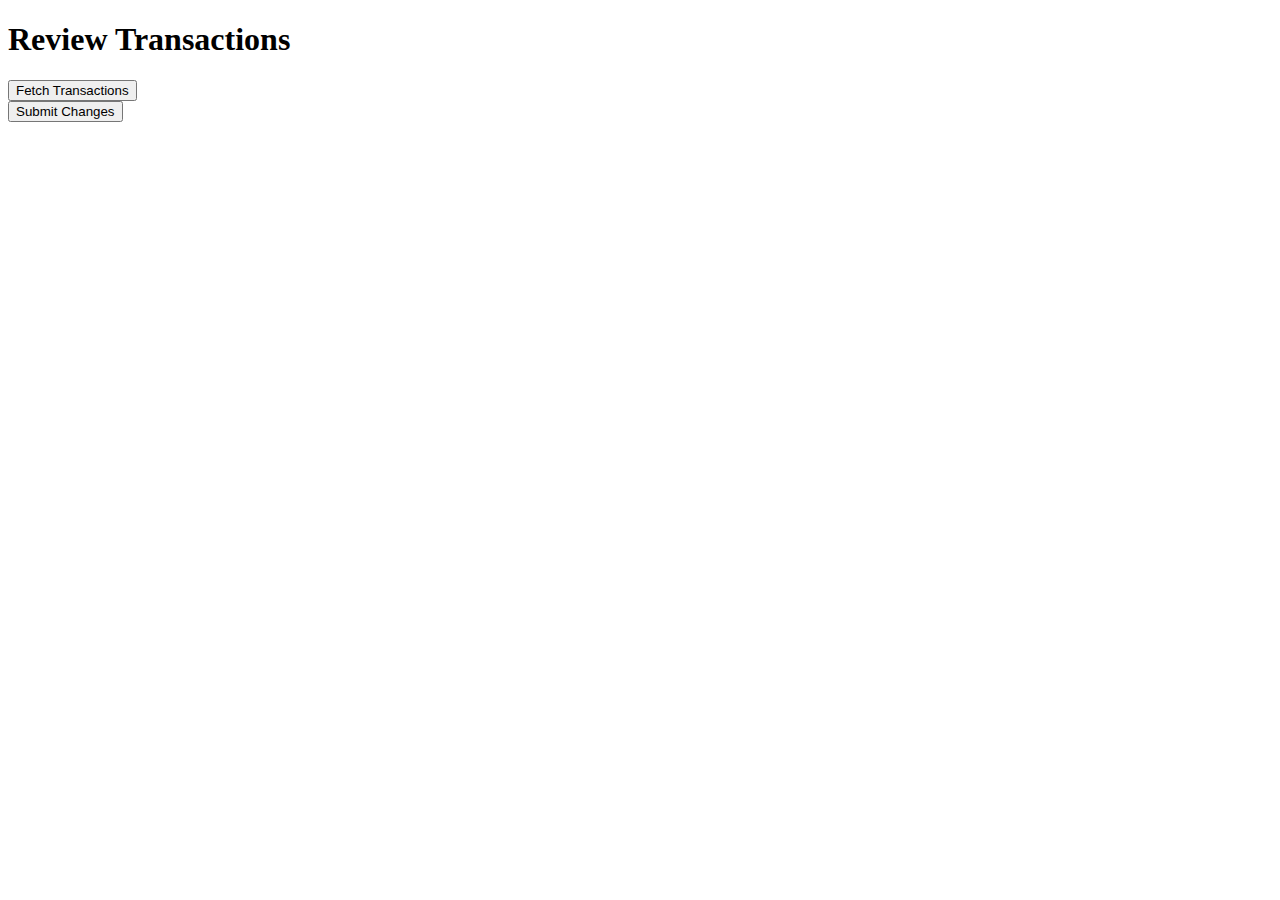
==== static-site/index.html @ c08ee446 "Add static website to test api gateway calls" ====
<!DOCTYPE html>
<html lang="en">
<head>
    <meta charset="UTF-8">
    <meta name="viewport" content="width=device-width, initial-scale=1.0">
    <title>Couple Split - Review Transactions</title>
</head>
<body>
    <h1>Review Transactions</h1>

    <button onclick="fetchTransactions()">Fetch Transactions</button>

    <div id="transactions">
        <!-- Transactions will be dynamically populated here -->
    </div>

    <button onclick="submitChanges()">Submit Changes</button>

    <!-- Link to external JavaScript file -->
    <script src="<INSERT scripts.js presign url>"></script>
</body>
</html>
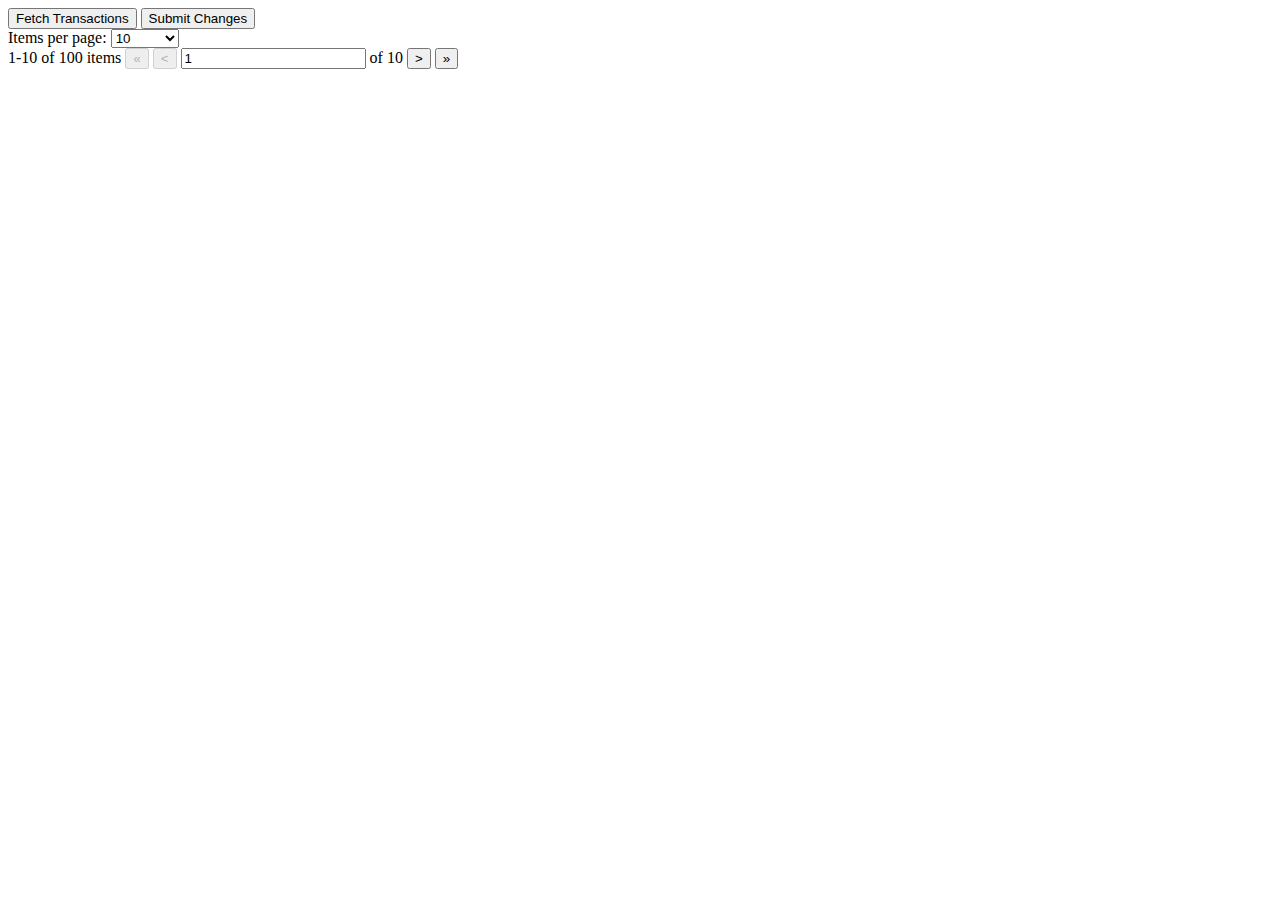
==== commit 5807c603: "Updated front end to have pagination and to be in the form of a table" ====
--- a/static-site/index.html
+++ b/static-site/index.html
@@ -4,19 +4,46 @@
     <meta charset="UTF-8">
     <meta name="viewport" content="width=device-width, initial-scale=1.0">
     <title>Couple Split - Review Transactions</title>
+    <!-- Link to the external CSS file -->
+    <link rel="stylesheet" href="PRESIGNED URL">
 </head>
 <body>
-    <h1>Review Transactions</h1>
-
-    <button onclick="fetchTransactions()">Fetch Transactions</button>
-
-    <div id="transactions">
-        <!-- Transactions will be dynamically populated here -->
+    <div class="top-bar">
+        <button onclick="fetchTransactions()">Fetch Transactions</button>
+        <button onclick="submitChanges()">Submit Changes</button>
     </div>
 
-    <button onclick="submitChanges()">Submit Changes</button>
+    <div class="container">
+        <div id="tablesContainer">
+            <!-- Tables will be dynamically populated here -->
+        </div>
+        <div class="pagination" id="paginationControls">
+            <div>
+                <label for="itemsPerPageSelect">Items per page:</label>
+                <select id="itemsPerPageSelect" onchange="changeItemsPerPage()">
+                    <option value="10">10</option>
+                    <option value="25">25</option>
+                    <option value="50">50</option>
+                    <option value="100">100</option>
+                    <option value="custom">Custom</option>
+                </select>
+                <input type="number" id="customItemsPerPage" style="display:none;" onchange="changeItemsPerPage()" placeholder="Custom" min="1">
+            </div>
+            
+            <div>
+                <span id="itemRange">1-10 of 100 items</span>
+                <button onclick="goToFirstPage()" id="firstPageButton" class="pagination-button" disabled>&laquo;</button>
+                <button onclick="goToPreviousPage()" id="prevPageButton" class="pagination-button" disabled>&lt;</button>
+                <input type="number" id="currentPageInput" value="1" min="1" onchange="goToPage(this.value)">
+                <span id="totalPages">of 10</span>
+                <button onclick="goToNextPage()" id="nextPageButton" class="pagination-button">&gt;</button>
+                <button onclick="goToLastPage()" id="lastPageButton" class="pagination-button">&raquo;</button>
+            </div>
+        </div>
+    </div>
 
     <!-- Link to external JavaScript file -->
-    <script src="<INSERT scripts.js presign url>"></script>
+    <script src="PRESIGNED URL"></script>
+
 </body>
 </html>
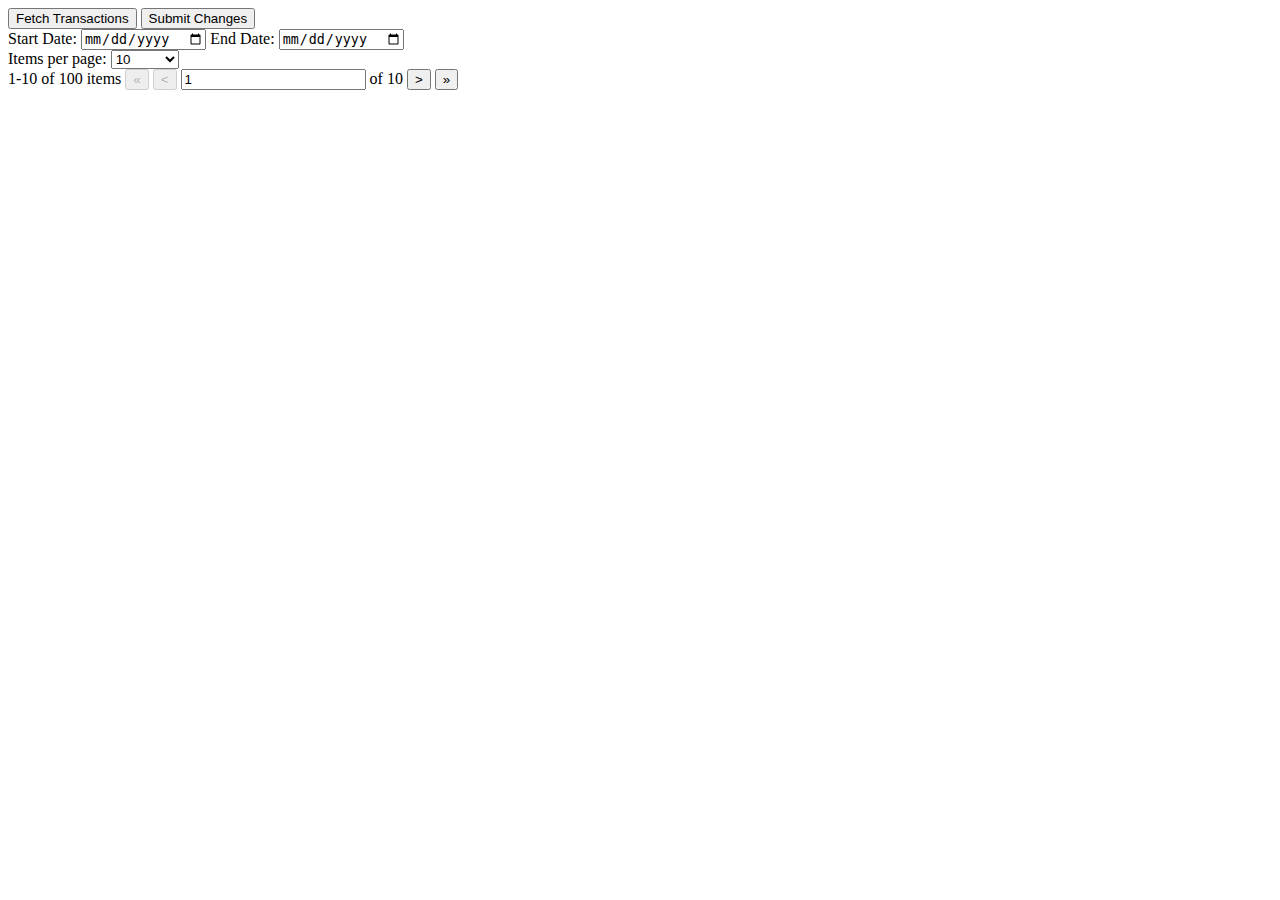
==== commit cea6061a: "Ability to fetch with date parameters and to update transactions added" ====
--- a/static-site/index.html
+++ b/static-site/index.html
@@ -11,7 +11,14 @@
     <div class="top-bar">
         <button onclick="fetchTransactions()">Fetch Transactions</button>
         <button onclick="submitChanges()">Submit Changes</button>
+        <div class="date-range">
+            <label for="startDate">Start Date: </label>
+            <input type="date" id="startDate" />
+            <label for="endDate">End Date: </label>
+            <input type="date" id="endDate" />
+        </div>
     </div>
+    
 
     <div class="container">
         <div id="tablesContainer">
@@ -25,6 +32,7 @@
                     <option value="25">25</option>
                     <option value="50">50</option>
                     <option value="100">100</option>
+                    <option value="all">All</option> <!-- Added option for displaying all items -->
                     <option value="custom">Custom</option>
                 </select>
                 <input type="number" id="customItemsPerPage" style="display:none;" onchange="changeItemsPerPage()" placeholder="Custom" min="1">
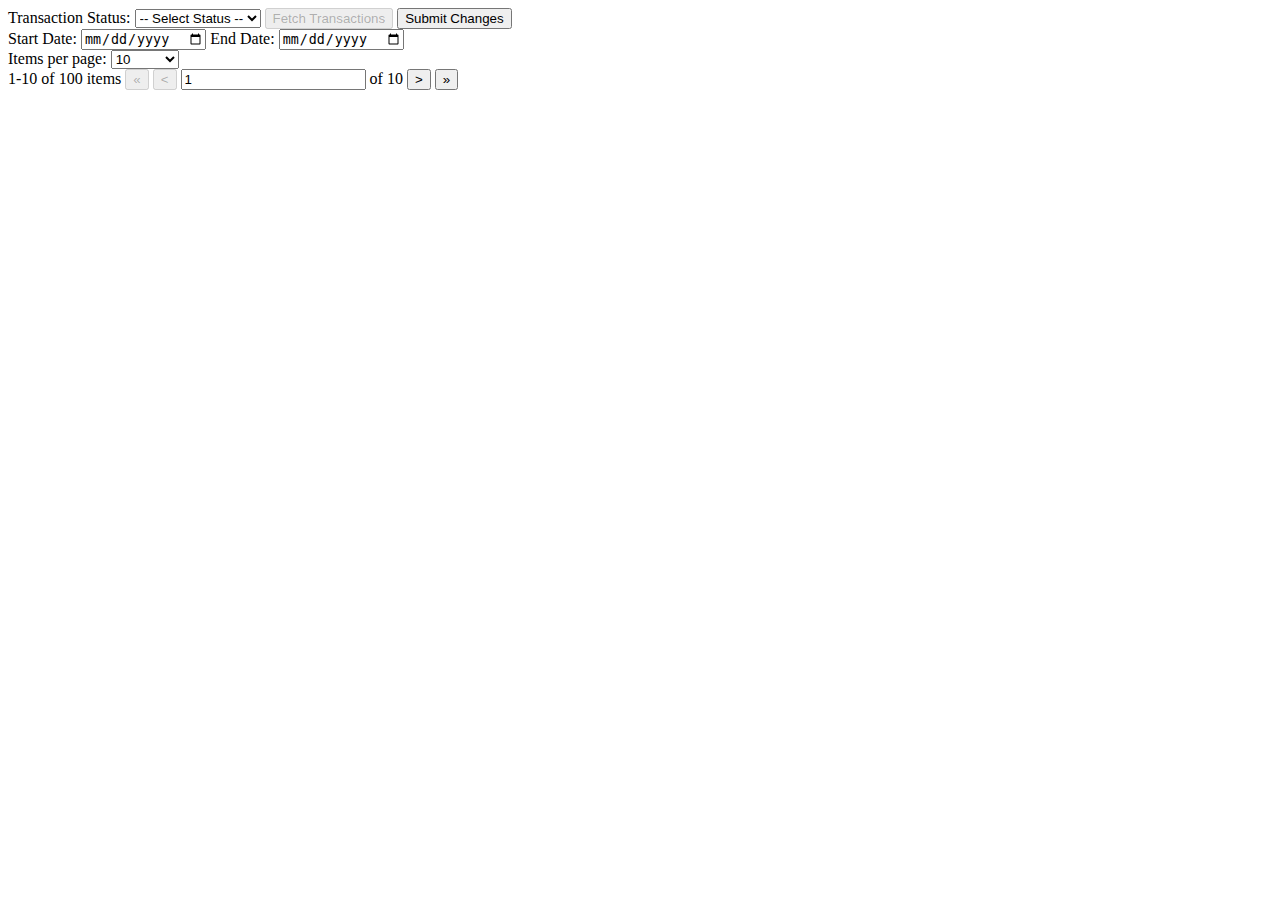
==== commit 536df0aa: "Ability to fetch either reviewed or pending transactions for spliting" ====
--- a/static-site/index.html
+++ b/static-site/index.html
@@ -9,8 +9,16 @@
 </head>
 <body>
     <div class="top-bar">
-        <button onclick="fetchTransactions()">Fetch Transactions</button>
+        <label for="transactionStatus">Transaction Status: </label>
+        <select id="transactionStatus" onchange="toggleFetchButton()">
+            <option value="" disabled selected>-- Select Status --</option>
+            <option value="pending">Pending</option>
+            <option value="reviewed">Reviewed</option>
+        </select>
+
+        <button id="fetchButton" onclick="fetchTransactions()" disabled>Fetch Transactions</button>
         <button onclick="submitChanges()">Submit Changes</button>
+
         <div class="date-range">
             <label for="startDate">Start Date: </label>
             <input type="date" id="startDate" />
@@ -18,7 +26,6 @@
             <input type="date" id="endDate" />
         </div>
     </div>
-    
 
     <div class="container">
         <div id="tablesContainer">
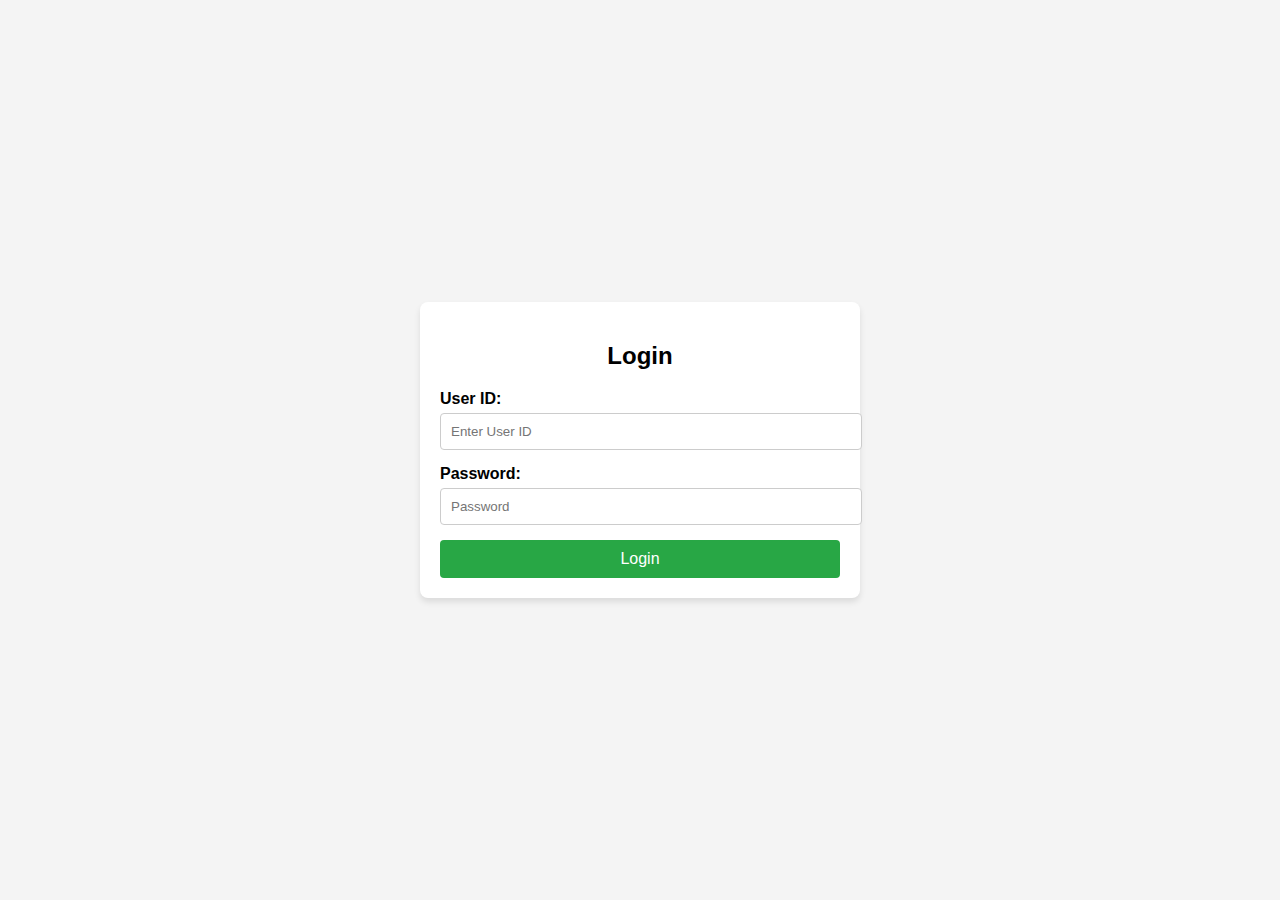
==== commit 0f147a6c: "Made website into multiple pages. Added ability to upload csv to s3 bucket and dummy login page for " ====
--- a/static-site/index.html
+++ b/static-site/index.html
@@ -3,62 +3,108 @@
 <head>
     <meta charset="UTF-8">
     <meta name="viewport" content="width=device-width, initial-scale=1.0">
-    <title>Couple Split - Review Transactions</title>
-    <!-- Link to the external CSS file -->
-    <link rel="stylesheet" href="PRESIGNED URL">
+    <title>Login - Couple Split</title>
+    <style>
+        /* Basic CSS for styling the login page */
+        body {
+            font-family: Arial, sans-serif;
+            background-color: #f4f4f4;
+            margin: 0;
+            padding: 0;
+            display: flex;
+            justify-content: center;
+            align-items: center;
+            height: 100vh;
+        }
+
+        .login-container {
+            background-color: white;
+            padding: 20px;
+            border-radius: 8px;
+            box-shadow: 0 4px 6px rgba(0, 0, 0, 0.1);
+            max-width: 400px;
+            width: 100%;
+        }
+
+        h2 {
+            text-align: center;
+            margin-bottom: 20px;
+        }
+
+        label {
+            display: block;
+            font-weight: bold;
+            margin-bottom: 5px;
+        }
+
+        input {
+            width: 100%;
+            padding: 10px;
+            margin-bottom: 15px;
+            border: 1px solid #ccc;
+            border-radius: 4px;
+        }
+
+        button {
+            width: 100%;
+            padding: 10px;
+            background-color: #28a745;
+            color: white;
+            border: none;
+            border-radius: 4px;
+            cursor: pointer;
+            font-size: 16px;
+        }
+
+        button:hover {
+            background-color: #218838;
+        }
+
+        .error {
+            color: red;
+            margin-bottom: 10px;
+            display: none;
+        }
+    </style>
 </head>
 <body>
-    <div class="top-bar">
-        <label for="transactionStatus">Transaction Status: </label>
-        <select id="transactionStatus" onchange="toggleFetchButton()">
-            <option value="" disabled selected>-- Select Status --</option>
-            <option value="pending">Pending</option>
-            <option value="reviewed">Reviewed</option>
-        </select>
-
-        <button id="fetchButton" onclick="fetchTransactions()" disabled>Fetch Transactions</button>
-        <button onclick="submitChanges()">Submit Changes</button>
-
-        <div class="date-range">
-            <label for="startDate">Start Date: </label>
-            <input type="date" id="startDate" />
-            <label for="endDate">End Date: </label>
-            <input type="date" id="endDate" />
-        </div>
+    <div class="login-container">
+        <h2>Login</h2>
+        <form id="loginForm">
+            <div>
+                <label for="userId">User ID:</label>
+                <input type="text" id="userId" name="userId" placeholder="Enter User ID" required />
+            </div>
+            <div>
+                <label for="password">Password:</label>
+                <input type="password" id="password" name="password" placeholder="Password" />
+            </div>
+            <div class="error" id="error-message">User ID is required!</div>
+            <button type="submit">Login</button>
+        </form>
     </div>
 
-    <div class="container">
-        <div id="tablesContainer">
-            <!-- Tables will be dynamically populated here -->
-        </div>
-        <div class="pagination" id="paginationControls">
-            <div>
-                <label for="itemsPerPageSelect">Items per page:</label>
-                <select id="itemsPerPageSelect" onchange="changeItemsPerPage()">
-                    <option value="10">10</option>
-                    <option value="25">25</option>
-                    <option value="50">50</option>
-                    <option value="100">100</option>
-                    <option value="all">All</option> <!-- Added option for displaying all items -->
-                    <option value="custom">Custom</option>
-                </select>
-                <input type="number" id="customItemsPerPage" style="display:none;" onchange="changeItemsPerPage()" placeholder="Custom" min="1">
-            </div>
-            
-            <div>
-                <span id="itemRange">1-10 of 100 items</span>
-                <button onclick="goToFirstPage()" id="firstPageButton" class="pagination-button" disabled>&laquo;</button>
-                <button onclick="goToPreviousPage()" id="prevPageButton" class="pagination-button" disabled>&lt;</button>
-                <input type="number" id="currentPageInput" value="1" min="1" onchange="goToPage(this.value)">
-                <span id="totalPages">of 10</span>
-                <button onclick="goToNextPage()" id="nextPageButton" class="pagination-button">&gt;</button>
-                <button onclick="goToLastPage()" id="lastPageButton" class="pagination-button">&raquo;</button>
-            </div>
-        </div>
-    </div>
+    <script>
+        document.getElementById('loginForm').addEventListener('submit', function(event) {
+            event.preventDefault(); // Prevent form from refreshing the page
 
-    <!-- Link to external JavaScript file -->
-    <script src="PRESIGNED URL"></script>
+            const userId = document.getElementById('userId').value;
+            const errorMessage = document.getElementById('error-message');
 
+            // Validate if the User ID field is not empty
+            if (userId.trim() === "") {
+                errorMessage.style.display = 'block'; // Show error message
+                return;
+            } else {
+                errorMessage.style.display = 'none'; // Hide error message if validation passed
+            }
+
+            // Store the User ID in localStorage
+            localStorage.setItem('userId', userId);
+
+            // Redirect to the main page (index.html)
+            window.location.href = 'PRESIGNED URL'; 
+        });
+    </script>
 </body>
 </html>
